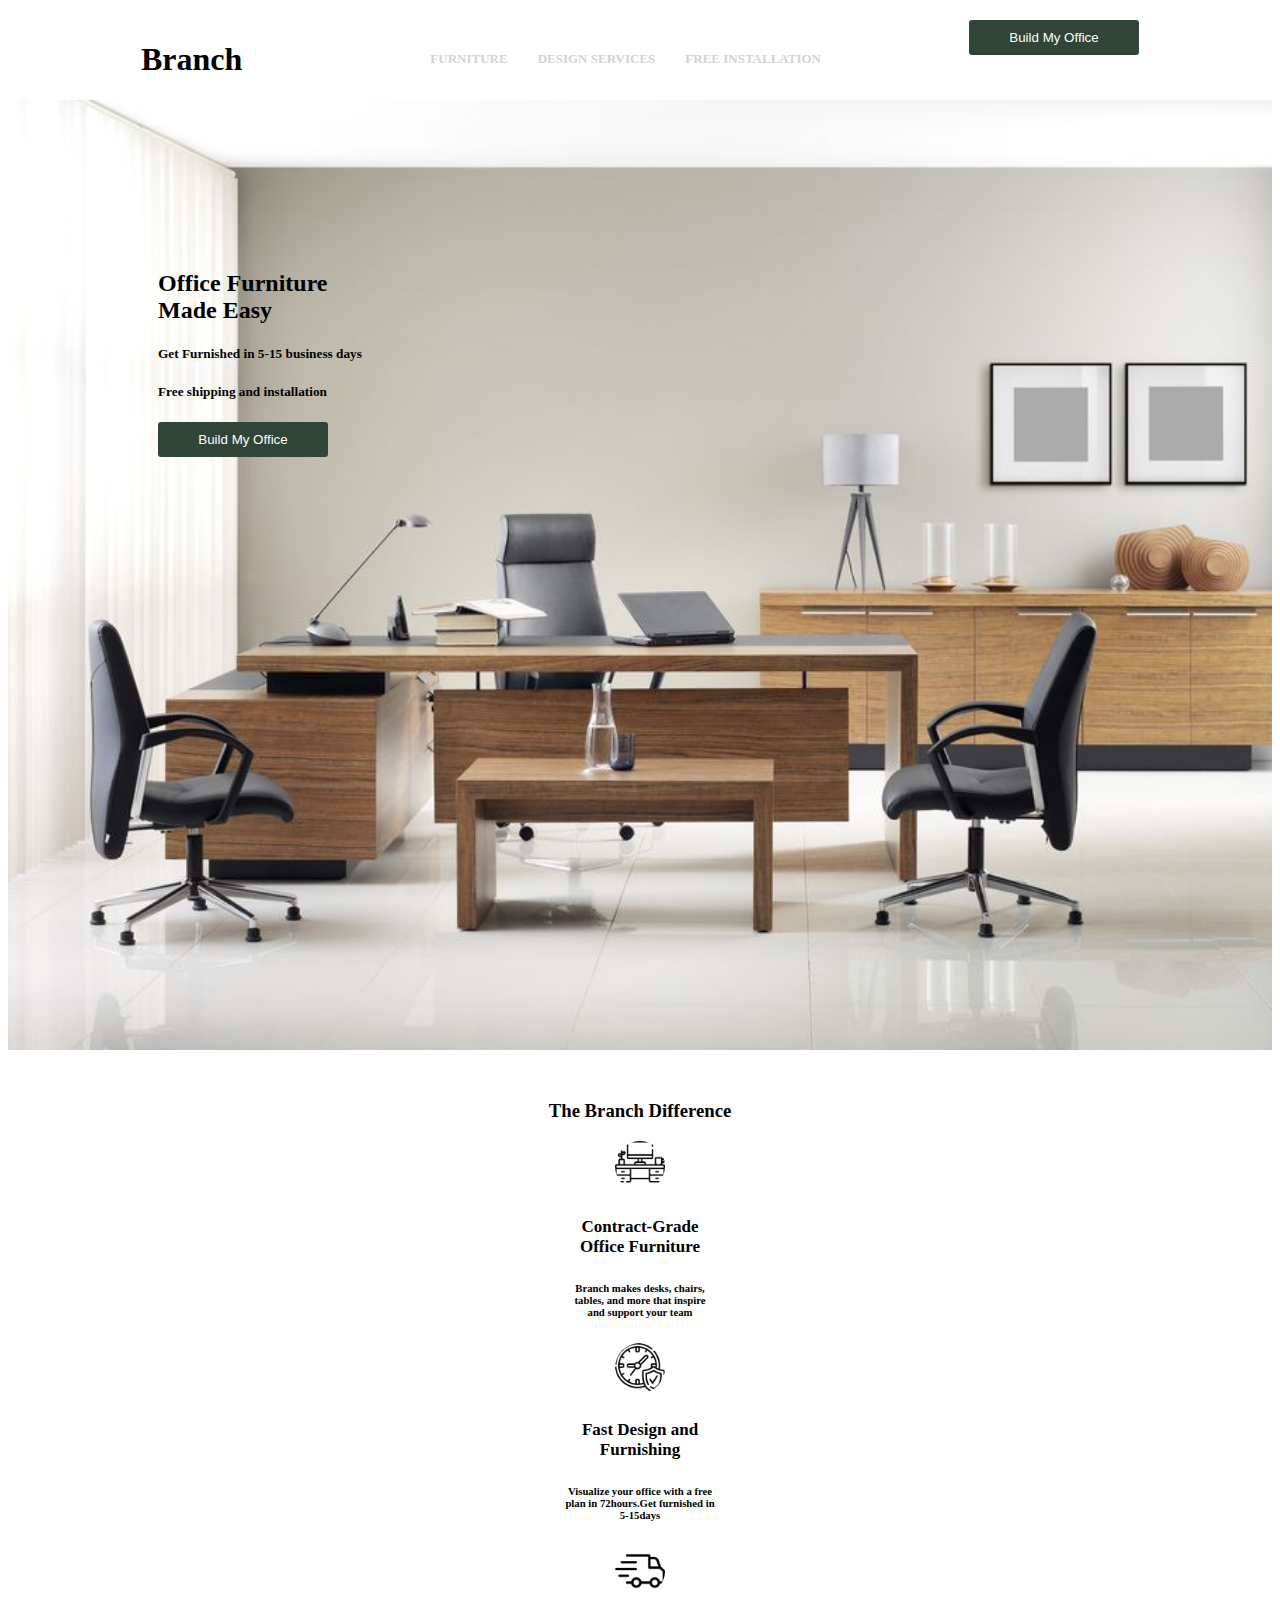
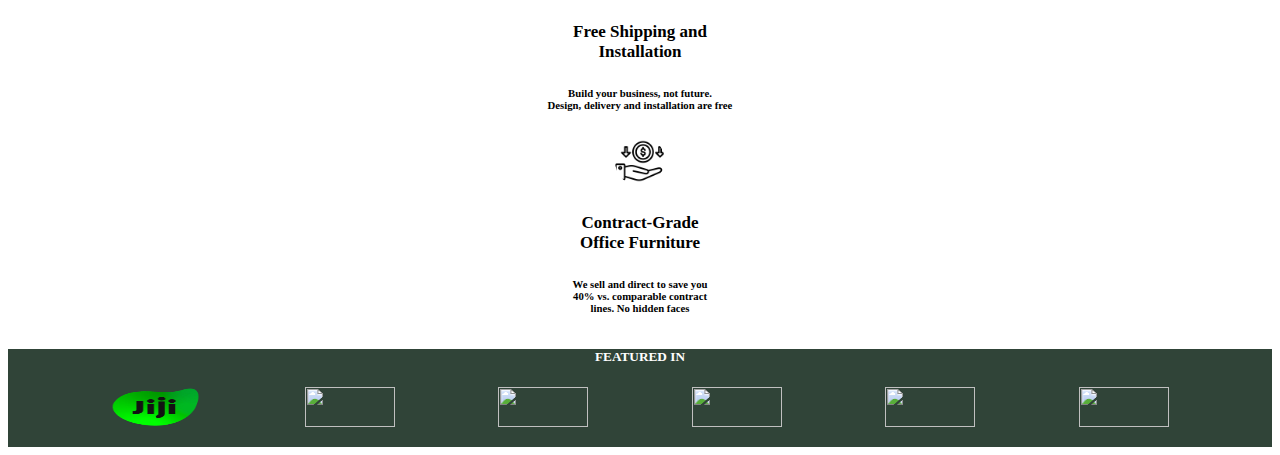
==== index.html @ 58274511 "Landing page" ====
<!DOCTYPE html>
<html lang="en">
<head>
    <meta charset="UTF-8">
    <meta name="viewport" content="width=device-width, initial-scale=1.0">
    <title>Document</title>
    <link rel="stylesheet" href="style.css">
    <link href="https://cdn.jsdelivr.net/npm/bootstrap@5.0.2/dist/css/bootstrap.min.css" rel="stylesheet" integrity="sha384-EVSTQN3/azprG1Anm3QDgpJLIm9Nao0Yz1ztcQTwFspd3yD65VohhpuuCOmLASjC" crossorigin="anonymous">
</head>
<body>
    <nav class="topbar">
        <h1 class="tittle">Branch</h1>

        <ul class="ul-lists">
            <li>FURNITURE</li>
            <li>DESIGN SERVICES</li>
            <li>FREE INSTALLATION</li>
        </ul>
        <button class="navbutton">Build My Office</button>
    </nav>

    <div class="banner">
        <h2>Office Furniture <br>Made Easy</h2>
        <h5>Get Furnished in 5-15 business days</h5>
        <h5>Free shipping and installation</h5>
        <button class="navbutton">Build My Office</button>
    </div>

    <div class="sub-header">
        <h3>The Branch Difference</h3>
        <div class="container">
            <div class="row">
                <div class="col-lg-3">
                    <img src="desk.png" alt="image" width="70px"    height="70px" class="icons">
                    <h4>Contract-Grade<br> Office Furniture</h4>
                    <h6>Branch makes desks, chairs,<br> tables, and more that inspire<br> and support your team</h6>

                </div>

                <div class="col-lg-3">
                    <img src="fast and secure.png" alt="image" width="70px" height="70px" class="icons">
                    <h4>Fast Design and <br>Furnishing</h4>
                    <h6>Visualize your office with a free<br> plan in 72hours.Get furnished in<br> 5-15days</h6>


                </div>

                <div class="col-lg-3">
                    <img src="delivery.png" alt="image"  width="70px" height="70px" class="icons">
                    <h4>Free Shipping and<br>Installation</h4>
                    <h6>Build your business, not future.<br>Design, delivery and installation are free </h6>


                </div>

                <div class="col-lg-3">
                    <img src="liquidity.png" alt="image" width="70px" height="70px" class="icons">
                    <h4>Contract-Grade<br> Office Furniture</h4>
                    <h6>We sell and direct to save you <br>40% vs. comparable contract<br> lines. No hidden faces</h6>


                </div>


            </div>
        </div>
            
    </div>

    <div class="featured">
        <h5 class="feat">FEATURED IN</h5>
        <div class="feat-images">
            <img src="jiji.webp" alt="">
            <img src="" alt="">
            <img src="" alt="">
            <img src="" alt="">
            <img src="" alt="">
            <img src="" alt="">
        </div>

    </div>
    
</body>
</html>
---- style.css ----
.topbar{
    display:flex;
    justify-content: space-evenly;
    margin: 20px 0 0 0;
}

.title{
    color:#304438;
    font-weight: 700;
}

.ul-lists{
    display:flex;
    list-style: none;
}

.ul-lists li{
    padding:15px;
    font-weight:700;
    font-size: 13px;
    color: lightgrey;
}

.navbutton{
    background-color:#304438 ;
    color:white;
    height:35px;
    width:170px;
    border:none;
    border-radius:3px;
    
}

.banner {
    background-image: url('office2.jpeg');
    height:800px;
    background-repeat: no-repeat;
    background-size: cover;
    padding:150px 0 0 150px;
}

.sub-header{
    margin:50px 0 35px 0;
    text-align: center;
}

.icons{
    height:50px;
    width:50px;
    border-radius:50px;
}

.col-lg-3 h4{
    font-size:17px;
    font-weight:700;
    text-align:center;
}

.col-lg-3 h6{
    text-align: center;
}

.featured{
    background-color:#304438 ;
}
.feat{
    color: white;
    text-align: center;
}

.feat-images{
    display:flex;
    justify-content: space-evenly;
}

.feat-images img{
    height:40px;
    width: 90px;
    margin:0px 0px 20px 0;
}
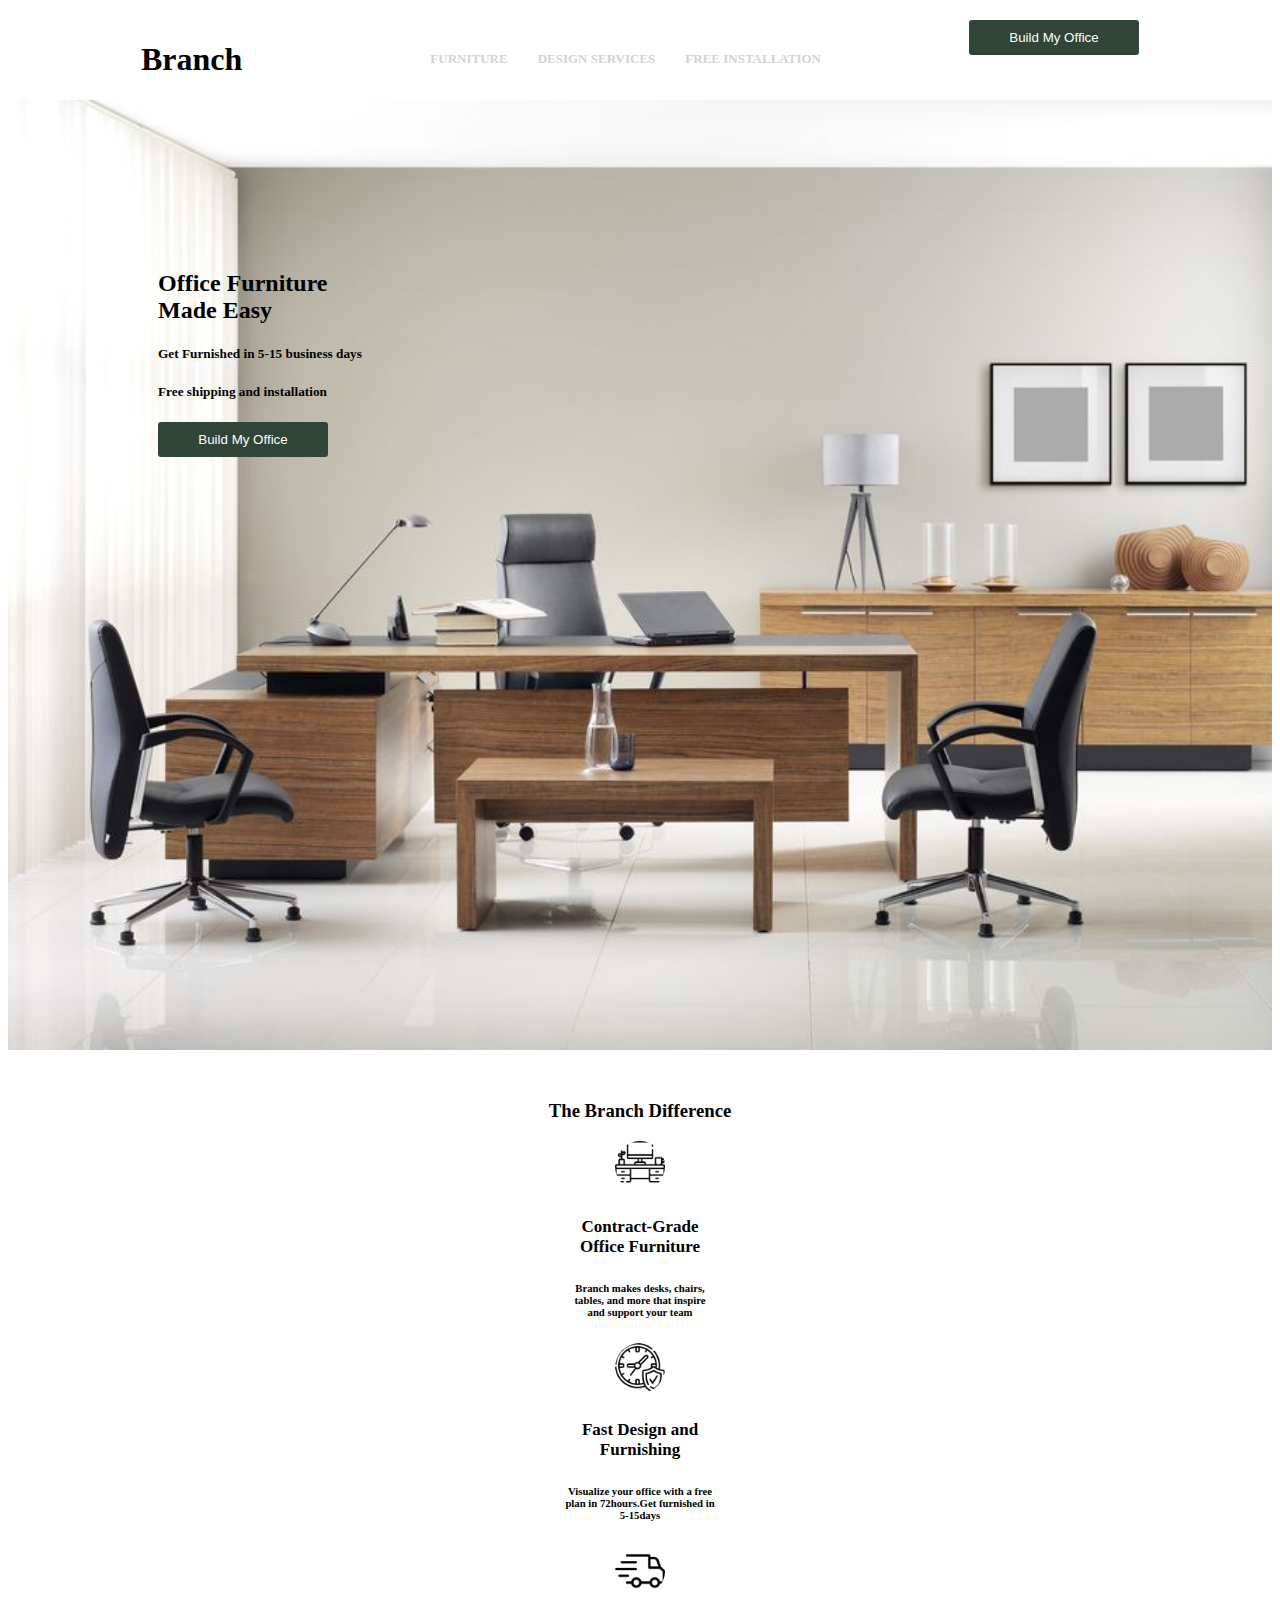
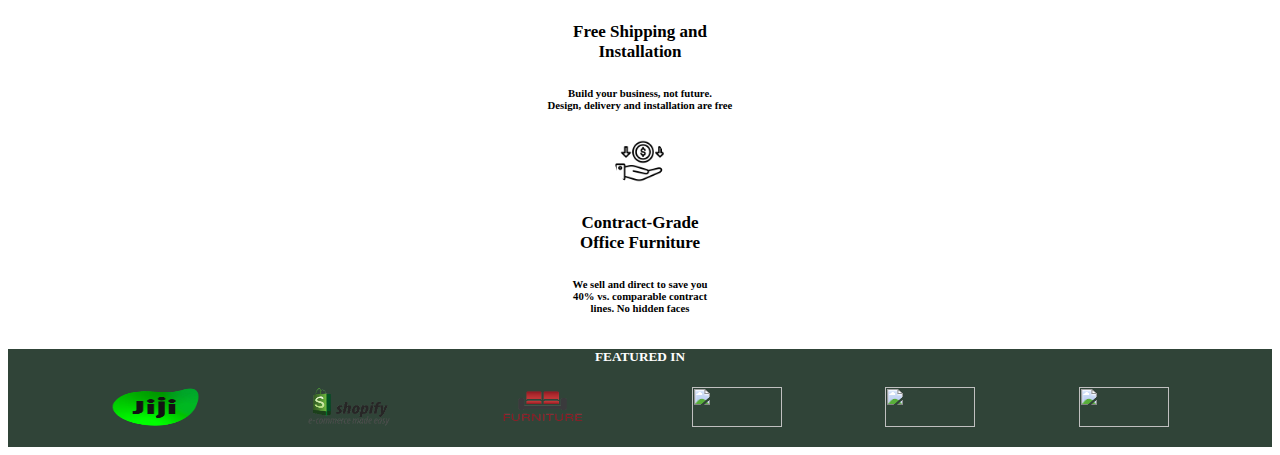
==== commit 91bca2f9: "initial commit" ====
--- a/index.html
+++ b/index.html
@@ -71,8 +71,8 @@
         <h5 class="feat">FEATURED IN</h5>
         <div class="feat-images">
             <img src="jiji.webp" alt="">
-            <img src="" alt="">
-            <img src="" alt="">
+            <img src="shopify.png" alt="">
+            <img src="furniture.png" alt="">
             <img src="" alt="">
             <img src="" alt="">
             <img src="" alt="">
